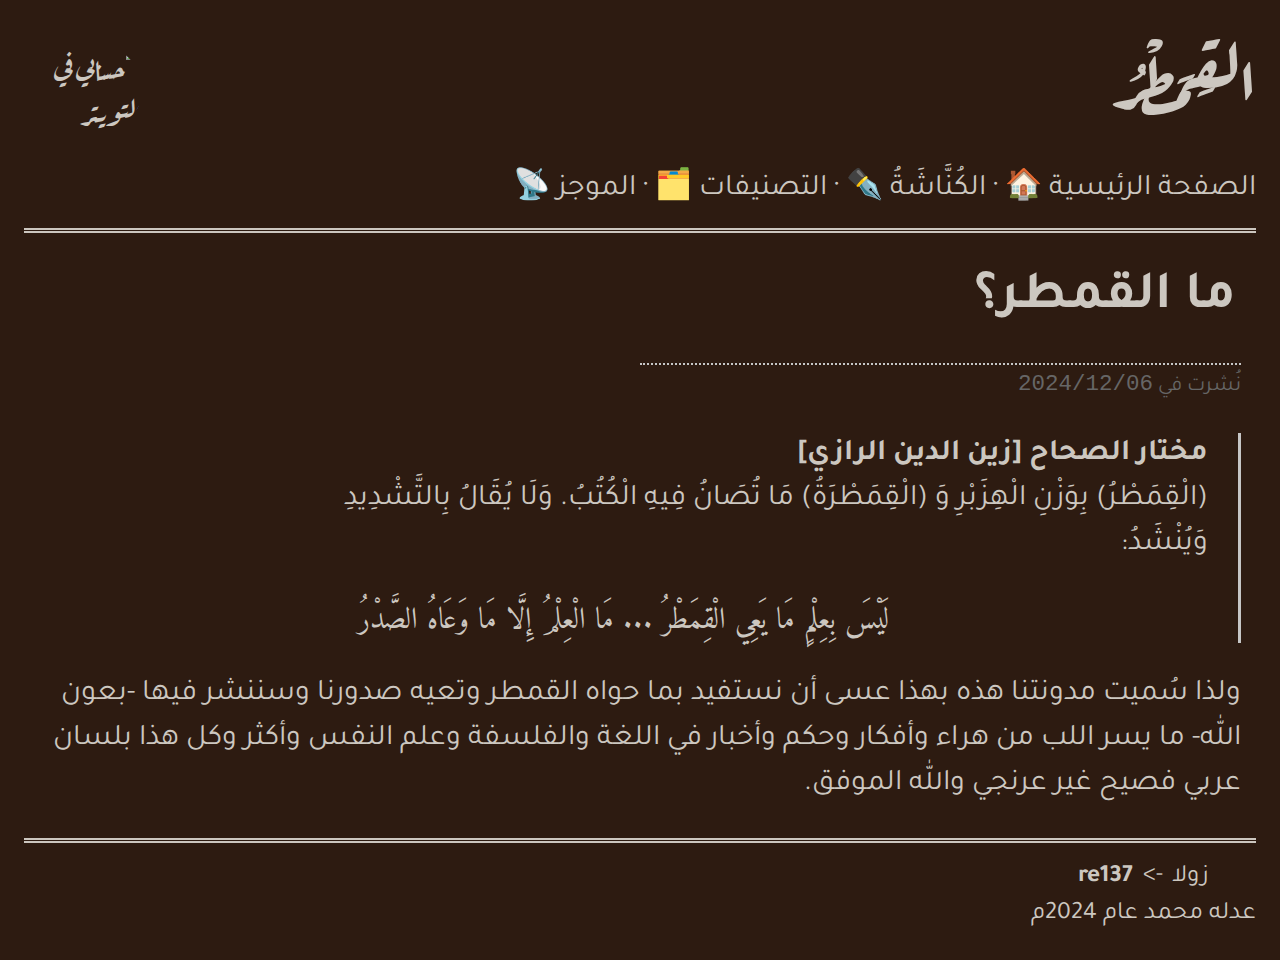
==== about/index.html @ 379e3ea3 "Add files via upload" ====
<!DOCTYPE html>
<html lang="ar">
  
    <head>
      <meta charset="utf-8" />
      <meta name="viewport" content="width=device-width, initial-scale=1.0" />
      
      <title>
        
  ما القمطر؟ · القِمَطْرُ

      </title>
      <meta name="description"
            content="
  
" />
      <link rel="alternate"
            type="application/rss+xml"
            title="RSS"
            href="https://re137.vercel.app/rss.xml">
      
      <link rel="apple-touch-icon"
            sizes="180x180"
            href="https://re137.vercel.app/apple-touch-icon.png">
      <link rel="icon"
            type="image/png"
            sizes="32x32"
            href="https://re137.vercel.app/favicon-32x32.png">
      <link rel="icon"
            type="image/png"
            sizes="16x16"
            href="https://re137.vercel.app/favicon-16x16.png">
      <link rel="manifest" href="https://re137.vercel.app/site.webmanifest">
      <link rel="mask-icon" href="https://re137.vercel.app/safari-pinned-tab.svg" color="#5bbad5">
      <meta name="msapplication-TileColor" content="#da532c">
      <meta name="theme-color" content="#ffffff">
      
      
      <link href="https://fonts.googleapis.com/css2?family=Amiri&family=Tajawal&display=swap" rel="stylesheet">
      <link rel="preconnect" href="https://fonts.googleapis.com">
      <link rel="preconnect" href="https://fonts.gstatic.com" crossorigin>
      <link rel="preconnect" href="https://fonts.googleapis.com">
<link rel="preconnect" href="https://fonts.gstatic.com" crossorigin>
<link href="https://fonts.googleapis.com/css2?family=Aref+Ruqaa:wght@400;700&display=swap" rel="stylesheet">
      
      
      
      
      
      
      
      
      
      
      
      
      
      <style>
        html,body{box-sizing:border-box;margin:0;padding:0;direction:rtl;text-align:right;background:#2d1b11;color:#ccc7c0;font:30px/1.5 "Tajawal","Bitter","Noto Serif SC","Noto Serif JP",serif}.content{flex:1;max-width:100%;margin:0 auto;padding:20px}a{color:inherit;text-decoration:none;text-underline-offset:.25rem}a:hover{color:maroon}main{display:flex;flex-direction:column;max-width:100vw;padding:.8rem;min-height:100vh}code{font-family:"Fira Code","Noto Sans SC","Noto Sans JP",monospace;font-size:.93rem;letter-spacing:-.03rem;background-color:rgba(142,114,114,.04);border:1px solid rgba(173,171,108,.2);border-radius:3px;padding:1px 5px;display:inline-block;margin:0 3px;line-height:1rem}table{border-collapse:collapse;border:1px solid rgba(173,171,108,.2);border-style:hidden;border-radius:10px;box-shadow:0 0 0 1.5px #c6c6c6;margin:auto}td,th{border:1px solid #c6c6c6;padding:.7rem}th{background-color:rgba(142,114,114,.04)}pre{background-color:rgba(142,114,114,.04);border:1px solid rgba(173,171,108,.2);border-radius:10px;padding:.7rem 1rem;overflow:scroll}pre code{all:unset;font-family:"Fira Code","Noto Sans SC","Noto Sans JP",monospace;letter-spacing:-.04rem}img{display:block;max-width:95%;height:auto;margin:auto}time{font-optical-sizing:auto;font-family:"Kode Mono",monospace;letter-spacing:-.04em}sup{font-size:.75rem}blockquote{border-right:3px solid #c6c6c6;margin:unset;padding-right:1rem}hr{border:none;border-top:dashed 2px #c6c6c6}ul,ol{padding-left:1.2rem}.re137-aquo{margin:0 3px 0 4px;vertical-align:1px}.header-site-title{display:flex;justify-content:space-between;padding-left:20px;align-items:center}.header-site-title h1{margin-top:0;margin-bottom:0;font-size:70px}.header-site-title .twitter img{width:100px;border-radius:50%}.header-site-title a{font-family:"Aref Ruqaa",serif;text-decoration:none;color:inherit}.header-site-description{margin:auto;margin-bottom:.5rem}.header-site-nav{font-size:1rem}.content{border-top:double 5px #ccc7c0;border-bottom:double 5px #ccc7c0;margin:.5rem 0;padding:.7rem .5rem 0 .5rem}.year-title{border-bottom:solid 1px;margin:0}.post-list{list-style:none;padding:0 0}.post-list li{align-items:center;display:flex;justify-content:space-between;margin-bottom:10px}.post-list li time{font-size:.9rem}.post-list sup{font-family:"Kode Mono",monospace;font-size:.7em;font-weight:bolder;letter-spacing:-.04em}@media (max-width: 38rem){.post-list li a{width:100%}}.site-footer{font-size:smaller;align-items:center;display:flex;flex-wrap:wrap;justify-content:space-between}.site-footer div{text-align:center}.page-title{margin-top:0;margin-bottom:0;font-size:1.8rem;padding:5px}.page-title sup{font-family:"Kode Mono",monospace;font-size:.5em;letter-spacing:-.04em}.page-title a{text-decoration:unset;color:#ccc7c0}.page-front{color:#666;font-size:.85rem}.page-front-description{font-style:italic}.page-divider{border-top:dotted 2px #c6c6c6;margin:.6rem 0 .3rem 0;width:50%}.page-front-date{font-size:.7rem;margin-top:-.2rem}.page-front-date time{font-size:.75rem}.page-front-aux{font-size:.7rem}.page-front-dot{margin:0 2px 0 2px}#page-front-toc{display:none;text-align:left;color:#666;background-color:rgba(142,114,114,.04);border:1px solid rgba(173,171,108,.2);border-radius:10px;padding:0 1rem .3rem 1rem;margin-top:1rem;overflow:scroll}#toc-toggle{display:none}#toc-toggle:checked+#page-front-toc{display:block}.toc-button{cursor:pointer;text-decoration:underline;text-underline-offset:.25rem}.toc-button:hover{color:maroon}.page-foot{color:#666;font-size:.85rem;margin-top:2rem;margin-bottom:.4rem}.page-foot div{padding-left:.2rem}#img-404{display:block;max-width:95%;height:auto;margin:auto;margin-top:1rem}a.zola-anchor{font-weight:lighter;font-size:smaller;color:#a9a9a9;text-decoration:none;margin-left:.5rem;margin-right:.5rem}.footnote-definition{font-size:.8rem;margin-top:.8rem;display:flex}.footnote-definition-label{font-size:.8em;margin-right:.8rem;margin-left:.2rem}.footnote-definition p{margin:0}.poem{font-family:"Amiri";text-align:center}.container{text-align:center;z-index:2;padding-bottom:20px;position:relative;backdrop-filter:blur(5px);background:rgba(255,255,255,.05);border-radius:20px;box-shadow:0 8px 32px 0 rgba(31,38,135,.37);border:1px solid rgba(255,255,255,.1);margin:20px;width:90%;margin:auto}.title{font-family:"Aref Ruqaa",serif;font-size:6rem;background:linear-gradient(45deg, #fff, #fff);-webkit-background-clip:text;-webkit-text-fill-color:rgba(0,0,0,0);font-weight:bold;text-shadow:2px 2px 4px rgba(0,0,0,.3);margin-top:0}.search-box{position:relative;max-width:500px;margin:0 auto}.search-input{width:100%;padding:20px 30px;font-size:1.3rem;border:none;border-radius:30px;background:rgba(255,255,255,.1);color:#fff;backdrop-filter:blur(10px);direction:rtl;font-family:"Noto Naskh Arabic",serif;transition:all .3s ease}.search-input::placeholder{color:rgba(255,255,255,.7)}.search-input:focus{outline:none;box-shadow:0 0 30px rgba(212,175,55,.3);transform:scale(1.02);background:rgba(255,255,255,.15)}.background-verses{position:fixed;top:0;left:0;right:0;bottom:0;z-index:1;pointer-events:none;height:100%}.verse{position:absolute;font-family:"Aref Ruqaa",serif;font-size:2.5rem;color:rgba(255,255,255,.3);white-space:nowrap;animation:float 6s ease-in-out infinite;text-shadow:2px 2px 4px rgba(0,0,0,.5);width:100%;text-align:center;top:50%;display:flex;flex-direction:row;justify-content:space-around}@keyframes float{0%, 100%{transform:translateY(0) rotate(-2deg)}50%{transform:translateY(-20px) rotate(2deg)}}@keyframes particleFloat{0%{transform:translateY(100vh);opacity:0}50%{opacity:1}100%{transform:translateY(-100px);opacity:0}}.about{margin:20px 0px;padding:5px;border-top:3px solid;border-bottom:3px solid}.about blockquote{line-height:50px}.more-button{text-align:center;border-radius:20px;border:1px solid;margin:10px;padding-top:10px;display:block;text-align:center;font-weight:bold}.more-button:hover{background-color:maroon;color:#fff}@media (max-width: 1300px){.verse{flex-direction:column}}@media (max-width: 768px){.title{font-size:3.5rem}.search-input{font-size:1.1rem;padding:15px 25px}.verse{font-size:1.5rem}}
      
       
      </style>
      
      
      <meta property="og:site_name" content="القِمَطْرُ">
        <meta name="author" content="محمد" />
        <meta property="og:title"
              content="
  ما القمطر؟
">
        <meta property="og:description"
              content="
  
">
        <meta property="og:url"
              content="
  https://re137.vercel.app/about/
"><meta property="og:image"
              content="https://re137.vercel.app/android-chrome-512x512.png">
        <meta property="og:type" content="article" />
          <meta property="article:published_time"
                content="2024-12-06T00:00:00+00:00" />
        
        </head>
  
  
  <body>
    <main id="main" role="main">
      
      
        <header role="banner">
          <div class="header-site-title">
            <h1><a href="https://re137.vercel.app" title="الصفحة الرئيسية">القِمَطْرُ</a></h1>
            <a href="x.com/sei9inomikata" class="twitter"><img src="https://pbs.twimg.com/profile_images/1861300512211025920/bOSnynuE_400x400.jpg" alt="حسابي في التويتر"></a>
          </div>
          <p class="header-site-description"></p>
          
          
          
            <nav class="header-site-nav" role="navigation">
              
                <a href="https://re137.vercel.app">الصفحة الرئيسية 🏠</a>
                
                  <span>·</span>
                
              
                <a href="https://re137.vercel.app/blog">الكُنَّاشَةُ ✒️</a>
                
                  <span>·</span>
                
              
                <a href="https://re137.vercel.app/categories">التصنيفات 🗂️</a>
                
                  <span>·</span>
                
              
                <a href="https://re137.vercel.app/rss.xml">الموجز 📡</a>
                
              
            </nav>
          
        </header>
      

      <div class="content">
 
        
  
  <h1 class="page-title">
    <a href="https://re137.vercel.app/about/">ما القمطر؟</a>
  </h1>
  
  <div class="page-front">
    <div class="page-front-description"></div>
    <hr class="page-divider" />
    
    
      <div class="page-front-date">
        نُشرت في&nbsp;<time datetime=" 2024-12-06T00:00:00+00:00">2024&#x2F;12&#x2F;06</time></div><div>
      
      
      
      
    </div>
  </div>
  
  <article><blockquote>
<p><a href="https://shamela.ws/book/23193/2729"><strong>مختار الصحاح [زين الدين الرازي]</strong> </a><br>
(الْقِمَطْرُ) بِوَزْنِ الْهِزَبْرِ وَ (الْقِمَطْرَةُ) مَا تُصَانُ فِيهِ الْكُتُبُ. وَلَا يُقَالُ بِالتَّشْدِيدِ <br> وَيُنْشَدُ:</p>
<p class="poem">لَيْسَ بِعِلْمٍ مَا يَعِي الْقِمَطْرُ ... مَا الْعِلْمُ إِلَّا مَا وَعَاهُ الصَّدْرُ<p>
</blockquote>
<p>ولذا سُميت مدونتنا هذه بهذا عسى أن نستفيد بما حواه القمطر وتعيه صدورنا وسننشر فيها -بعون الله- ما يسر اللب من هراء وأفكار وحكم وأخبار في اللغة والفلسفة وعلم النفس وأكثر وكل هذا بلسان عربي فصيح غير عرنجي
والله الموفق.</p>
</article>
  
      </div>
   
      
      
      <footer class="site-footer" role="contentinfo">
        
          <div>
            <div>
              
                <a href="https://www.getzola.org">زولا</a> <span class="re137-aquo">-></span> <b><a href="https://github.com/tinikov/re137">re137</a></b>
              
            </div>
            <div>
              
                
                <span>عدله</span> <a href="https://on.misrataca.edu.ly/">محمد</a> <span>عام</span> 2024م  
                
              
             
              
            </div>
          
          </div>
          
        
      </footer>
    </main>
    
    
    <script>
      async function search(query) {
        const response = await fetch('/search.json');
        const data = await response.json();
        const results = data.filter(page =>
          page.title.toLowerCase().includes(query.toLowerCase()) ||
          page.content.toLowerCase().includes(query.toLowerCase())
        );
        displayResults(results);
      }
    
      function displayResults(results) {
        const resultsContainer = document.getElementById('search-results');
        resultsContainer.innerHTML = results.map(result => `
          <div>
            <h3><a href="${result.url}">${result.title}</a></h3>
            <p>${result.summary}</p>
          </div>
        `).join('');
      }
    </script>
    
  </body>
</html>
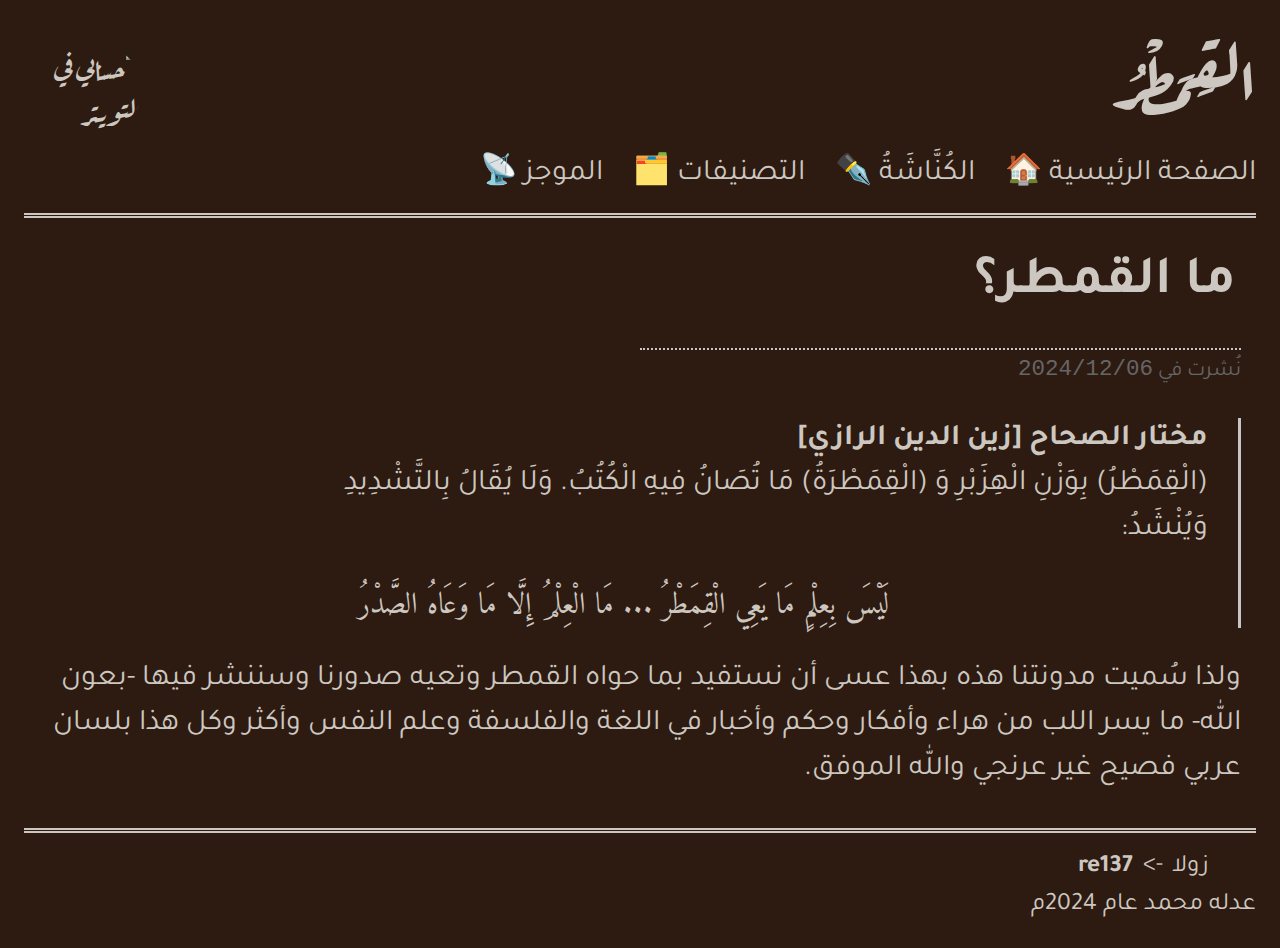
==== commit 6ee614c9: "Add files via upload" ====
--- a/about/index.html
+++ b/about/index.html
@@ -56,7 +56,7 @@
       
       
       <style>
-        html,body{box-sizing:border-box;margin:0;padding:0;direction:rtl;text-align:right;background:#2d1b11;color:#ccc7c0;font:30px/1.5 "Tajawal","Bitter","Noto Serif SC","Noto Serif JP",serif}.content{flex:1;max-width:100%;margin:0 auto;padding:20px}a{color:inherit;text-decoration:none;text-underline-offset:.25rem}a:hover{color:maroon}main{display:flex;flex-direction:column;max-width:100vw;padding:.8rem;min-height:100vh}code{font-family:"Fira Code","Noto Sans SC","Noto Sans JP",monospace;font-size:.93rem;letter-spacing:-.03rem;background-color:rgba(142,114,114,.04);border:1px solid rgba(173,171,108,.2);border-radius:3px;padding:1px 5px;display:inline-block;margin:0 3px;line-height:1rem}table{border-collapse:collapse;border:1px solid rgba(173,171,108,.2);border-style:hidden;border-radius:10px;box-shadow:0 0 0 1.5px #c6c6c6;margin:auto}td,th{border:1px solid #c6c6c6;padding:.7rem}th{background-color:rgba(142,114,114,.04)}pre{background-color:rgba(142,114,114,.04);border:1px solid rgba(173,171,108,.2);border-radius:10px;padding:.7rem 1rem;overflow:scroll}pre code{all:unset;font-family:"Fira Code","Noto Sans SC","Noto Sans JP",monospace;letter-spacing:-.04rem}img{display:block;max-width:95%;height:auto;margin:auto}time{font-optical-sizing:auto;font-family:"Kode Mono",monospace;letter-spacing:-.04em}sup{font-size:.75rem}blockquote{border-right:3px solid #c6c6c6;margin:unset;padding-right:1rem}hr{border:none;border-top:dashed 2px #c6c6c6}ul,ol{padding-left:1.2rem}.re137-aquo{margin:0 3px 0 4px;vertical-align:1px}.header-site-title{display:flex;justify-content:space-between;padding-left:20px;align-items:center}.header-site-title h1{margin-top:0;margin-bottom:0;font-size:70px}.header-site-title .twitter img{width:100px;border-radius:50%}.header-site-title a{font-family:"Aref Ruqaa",serif;text-decoration:none;color:inherit}.header-site-description{margin:auto;margin-bottom:.5rem}.header-site-nav{font-size:1rem}.content{border-top:double 5px #ccc7c0;border-bottom:double 5px #ccc7c0;margin:.5rem 0;padding:.7rem .5rem 0 .5rem}.year-title{border-bottom:solid 1px;margin:0}.post-list{list-style:none;padding:0 0}.post-list li{align-items:center;display:flex;justify-content:space-between;margin-bottom:10px}.post-list li time{font-size:.9rem}.post-list sup{font-family:"Kode Mono",monospace;font-size:.7em;font-weight:bolder;letter-spacing:-.04em}@media (max-width: 38rem){.post-list li a{width:100%}}.site-footer{font-size:smaller;align-items:center;display:flex;flex-wrap:wrap;justify-content:space-between}.site-footer div{text-align:center}.page-title{margin-top:0;margin-bottom:0;font-size:1.8rem;padding:5px}.page-title sup{font-family:"Kode Mono",monospace;font-size:.5em;letter-spacing:-.04em}.page-title a{text-decoration:unset;color:#ccc7c0}.page-front{color:#666;font-size:.85rem}.page-front-description{font-style:italic}.page-divider{border-top:dotted 2px #c6c6c6;margin:.6rem 0 .3rem 0;width:50%}.page-front-date{font-size:.7rem;margin-top:-.2rem}.page-front-date time{font-size:.75rem}.page-front-aux{font-size:.7rem}.page-front-dot{margin:0 2px 0 2px}#page-front-toc{display:none;text-align:left;color:#666;background-color:rgba(142,114,114,.04);border:1px solid rgba(173,171,108,.2);border-radius:10px;padding:0 1rem .3rem 1rem;margin-top:1rem;overflow:scroll}#toc-toggle{display:none}#toc-toggle:checked+#page-front-toc{display:block}.toc-button{cursor:pointer;text-decoration:underline;text-underline-offset:.25rem}.toc-button:hover{color:maroon}.page-foot{color:#666;font-size:.85rem;margin-top:2rem;margin-bottom:.4rem}.page-foot div{padding-left:.2rem}#img-404{display:block;max-width:95%;height:auto;margin:auto;margin-top:1rem}a.zola-anchor{font-weight:lighter;font-size:smaller;color:#a9a9a9;text-decoration:none;margin-left:.5rem;margin-right:.5rem}.footnote-definition{font-size:.8rem;margin-top:.8rem;display:flex}.footnote-definition-label{font-size:.8em;margin-right:.8rem;margin-left:.2rem}.footnote-definition p{margin:0}.poem{font-family:"Amiri";text-align:center}.container{text-align:center;z-index:2;padding-bottom:20px;position:relative;backdrop-filter:blur(5px);background:rgba(255,255,255,.05);border-radius:20px;box-shadow:0 8px 32px 0 rgba(31,38,135,.37);border:1px solid rgba(255,255,255,.1);margin:20px;width:90%;margin:auto}.title{font-family:"Aref Ruqaa",serif;font-size:6rem;background:linear-gradient(45deg, #fff, #fff);-webkit-background-clip:text;-webkit-text-fill-color:rgba(0,0,0,0);font-weight:bold;text-shadow:2px 2px 4px rgba(0,0,0,.3);margin-top:0}.search-box{position:relative;max-width:500px;margin:0 auto}.search-input{width:100%;padding:20px 30px;font-size:1.3rem;border:none;border-radius:30px;background:rgba(255,255,255,.1);color:#fff;backdrop-filter:blur(10px);direction:rtl;font-family:"Noto Naskh Arabic",serif;transition:all .3s ease}.search-input::placeholder{color:rgba(255,255,255,.7)}.search-input:focus{outline:none;box-shadow:0 0 30px rgba(212,175,55,.3);transform:scale(1.02);background:rgba(255,255,255,.15)}.background-verses{position:fixed;top:0;left:0;right:0;bottom:0;z-index:1;pointer-events:none;height:100%}.verse{position:absolute;font-family:"Aref Ruqaa",serif;font-size:2.5rem;color:rgba(255,255,255,.3);white-space:nowrap;animation:float 6s ease-in-out infinite;text-shadow:2px 2px 4px rgba(0,0,0,.5);width:100%;text-align:center;top:50%;display:flex;flex-direction:row;justify-content:space-around}@keyframes float{0%, 100%{transform:translateY(0) rotate(-2deg)}50%{transform:translateY(-20px) rotate(2deg)}}@keyframes particleFloat{0%{transform:translateY(100vh);opacity:0}50%{opacity:1}100%{transform:translateY(-100px);opacity:0}}.about{margin:20px 0px;padding:5px;border-top:3px solid;border-bottom:3px solid}.about blockquote{line-height:50px}.more-button{text-align:center;border-radius:20px;border:1px solid;margin:10px;padding-top:10px;display:block;text-align:center;font-weight:bold}.more-button:hover{background-color:maroon;color:#fff}@media (max-width: 1300px){.verse{flex-direction:column}}@media (max-width: 768px){.title{font-size:3.5rem}.search-input{font-size:1.1rem;padding:15px 25px}.verse{font-size:1.5rem}}
+        html,body{box-sizing:border-box;margin:0;padding:0;direction:rtl;text-align:right;background:#2d1b11;color:#ccc7c0;font:30px/1.5 "Tajawal","Bitter","Noto Serif SC","Noto Serif JP",serif}.content{flex:1;max-width:100%;margin:0 auto;padding:20px}a{color:inherit;text-decoration:none;text-underline-offset:.25rem}a:hover{color:maroon}main{display:flex;flex-direction:column;max-width:100vw;padding:.8rem;min-height:100vh}code{font-family:"Fira Code","Noto Sans SC","Noto Sans JP",monospace;font-size:.93rem;letter-spacing:-.03rem;background-color:rgba(142,114,114,.04);border:1px solid rgba(173,171,108,.2);border-radius:3px;padding:1px 5px;display:inline-block;margin:0 3px;line-height:1rem}table{border-collapse:collapse;border:1px solid rgba(173,171,108,.2);border-style:hidden;border-radius:10px;box-shadow:0 0 0 1.5px #c6c6c6;margin:auto}td,th{border:1px solid #c6c6c6;padding:.7rem}th{background-color:rgba(142,114,114,.04)}pre{background-color:rgba(142,114,114,.04);border:1px solid rgba(173,171,108,.2);border-radius:10px;padding:.7rem 1rem;overflow:scroll}pre code{all:unset;font-family:"Fira Code","Noto Sans SC","Noto Sans JP",monospace;letter-spacing:-.04rem}img{display:block;max-width:95%;height:auto;margin:auto}time{font-optical-sizing:auto;font-family:"Kode Mono",monospace;letter-spacing:-.04em}sup{font-size:.75rem}blockquote{border-right:3px solid #c6c6c6;margin:unset;padding-right:1rem}hr{border:none;border-top:dashed 2px #c6c6c6}ul,ol{padding-left:1.2rem}.re137-aquo{margin:0 3px 0 4px;vertical-align:1px}.header-site-title{display:flex;justify-content:space-between;padding-left:20px;align-items:center}.header-site-title h1{margin-top:0;margin-bottom:0;font-size:70px}.header-site-title .twitter img{width:100px;border-radius:50%}.header-site-title a{font-family:"Aref Ruqaa",serif;text-decoration:none;color:inherit}.header-site-description{margin:auto;margin-bottom:.5rem}.header-site-nav{font-size:1rem;display:flex;gap:30px}.content{border-top:double 5px #ccc7c0;border-bottom:double 5px #ccc7c0;margin:.5rem 0;padding:.7rem .5rem 0 .5rem}.year-title{border-bottom:solid 1px;margin:0}.post-list{list-style:none;padding:0 0}.post-list li{align-items:center;display:flex;justify-content:space-between;margin-bottom:10px}.post-list li time{font-size:.9rem}.post-list sup{font-family:"Kode Mono",monospace;font-size:.7em;font-weight:bolder;letter-spacing:-.04em}@media (max-width: 38rem){.post-list li a{width:100%}}.site-footer{font-size:smaller;align-items:center;display:flex;flex-wrap:wrap;justify-content:space-between}.site-footer div{text-align:center}.page-title{margin-top:0;margin-bottom:0;font-size:1.8rem;padding:5px}.page-title sup{font-family:"Kode Mono",monospace;font-size:.5em;letter-spacing:-.04em}.page-title a{text-decoration:unset;color:#ccc7c0}.page-front{color:#666;font-size:.85rem}.page-front-description{font-style:italic}.page-divider{border-top:dotted 2px #c6c6c6;margin:.6rem 0 .3rem 0;width:50%}.page-front-date{font-size:.7rem;margin-top:-.2rem}.page-front-date time{font-size:.75rem}.page-front-aux{font-size:.7rem}.page-front-dot{margin:0 2px 0 2px}#page-front-toc{display:none;text-align:left;color:#666;background-color:rgba(142,114,114,.04);border:1px solid rgba(173,171,108,.2);border-radius:10px;padding:0 1rem .3rem 1rem;margin-top:1rem;overflow:scroll}#toc-toggle{display:none}#toc-toggle:checked+#page-front-toc{display:block}.toc-button{cursor:pointer;text-decoration:underline;text-underline-offset:.25rem}.toc-button:hover{color:maroon}.page-foot{color:#666;font-size:.85rem;margin-top:2rem;margin-bottom:.4rem}.page-foot div{padding-left:.2rem}#img-404{display:block;max-width:95%;height:auto;margin:auto;margin-top:1rem}a.zola-anchor{font-weight:lighter;font-size:smaller;color:#a9a9a9;text-decoration:none;margin-left:.5rem;margin-right:.5rem}.footnote-definition{font-size:.8rem;margin-top:.8rem;display:flex}.footnote-definition-label{font-size:.8em;margin-right:.8rem;margin-left:.2rem}.footnote-definition p{margin:0}.poem{font-family:"Amiri";text-align:center}.container{text-align:center;z-index:2;padding-bottom:20px;position:relative;backdrop-filter:blur(5px);background:rgba(255,255,255,.05);border-radius:20px;box-shadow:0 8px 32px 0 rgba(31,38,135,.37);border:1px solid rgba(255,255,255,.1);margin:20px;width:90%;margin:auto}.title{font-family:"Aref Ruqaa",serif;font-size:6rem;background:linear-gradient(45deg, #fff, #fff);-webkit-background-clip:text;-webkit-text-fill-color:rgba(0,0,0,0);font-weight:bold;text-shadow:2px 2px 4px rgba(0,0,0,.3);margin-top:0}.search-box{position:relative;max-width:500px;margin:0 auto}.search-input{width:100%;padding:20px 30px;font-size:1.3rem;border:none;border-radius:30px;background:rgba(255,255,255,.1);color:#fff;backdrop-filter:blur(10px);direction:rtl;font-family:"Noto Naskh Arabic",serif;transition:all .3s ease}.search-input::placeholder{color:rgba(255,255,255,.7)}.search-input:focus{outline:none;box-shadow:0 0 30px rgba(212,175,55,.3);transform:scale(1.02);background:rgba(255,255,255,.15)}.background-verses{position:fixed;top:0;left:0;right:0;bottom:0;z-index:1;pointer-events:none;height:100%}.verse{position:absolute;font-family:"Aref Ruqaa",serif;font-size:2.5rem;color:rgba(255,255,255,.3);white-space:nowrap;animation:float 6s ease-in-out infinite;text-shadow:2px 2px 4px rgba(0,0,0,.5);width:100%;text-align:center;top:50%;display:flex;flex-direction:row;justify-content:space-around}@keyframes float{0%, 100%{transform:translateY(0) rotate(-2deg)}50%{transform:translateY(-20px) rotate(2deg)}}@keyframes particleFloat{0%{transform:translateY(100vh);opacity:0}50%{opacity:1}100%{transform:translateY(-100px);opacity:0}}.about{margin:20px 0px;padding:5px;border-top:3px solid;border-bottom:3px solid}.about blockquote{line-height:50px}.more-button{text-align:center;border-radius:20px;border:1px solid;margin:10px;padding-top:10px;display:block;text-align:center;font-weight:bold}.more-button:hover{background-color:maroon;color:#fff}@media (max-width: 1300px){.verse{flex-direction:column}}@media (max-width: 950px){.header-site-nav{font-size:1rem;display:flex;gap:0px;flex-direction:column}}@media (max-width: 768px){.title{font-size:3.5rem}.search-input{font-size:1.1rem;padding:15px 25px}.verse{font-size:1.5rem}}@media (max-width: 600px){body{font:20px/1.5 "Tajawal","Bitter","Noto Serif SC","Noto Serif JP",serif}}
       
        
       </style>
@@ -93,7 +93,6 @@
             <h1><a href="https://re137.vercel.app" title="الصفحة الرئيسية">القِمَطْرُ</a></h1>
             <a href="x.com/sei9inomikata" class="twitter"><img src="https://pbs.twimg.com/profile_images/1861300512211025920/bOSnynuE_400x400.jpg" alt="حسابي في التويتر"></a>
           </div>
-          <p class="header-site-description"></p>
           
           
           
@@ -101,17 +100,14 @@
               
                 <a href="https://re137.vercel.app">الصفحة الرئيسية 🏠</a>
                 
-                  <span>·</span>
                 
               
                 <a href="https://re137.vercel.app/blog">الكُنَّاشَةُ ✒️</a>
                 
-                  <span>·</span>
                 
               
                 <a href="https://re137.vercel.app/categories">التصنيفات 🗂️</a>
                 
-                  <span>·</span>
                 
               
                 <a href="https://re137.vercel.app/rss.xml">الموجز 📡</a>
